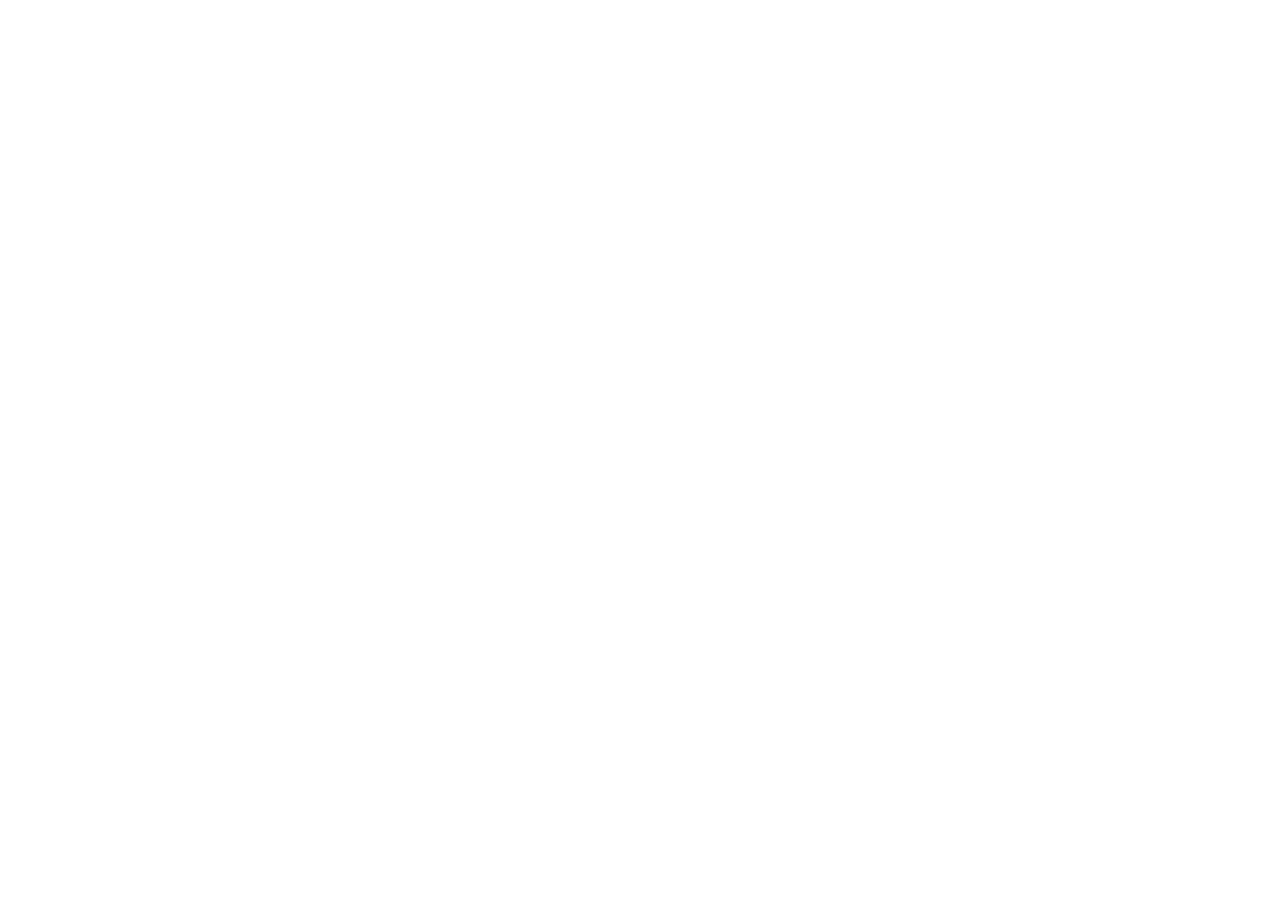
==== currency/index.html @ 40b857e3 "Add currency mobile web app" ====
<!DOCTYPE html>
<html lang="en">
  <head>
    <meta charset="UTF-8" />
    <meta name="apple-mobile-web-app-capable" content="yes">
    <meta name="viewport" content="width=device-width, initial-scale=1.0" />
    <link rel="icon" type="image/svg+xml" href="/vite.svg" />
    <title>Currency</title>
    <script type="module" crossorigin src="/assets/index-7ce52580.js"></script>
    <link rel="stylesheet" href="/assets/index-b6fd2231.css">
  </head>
  <body>
    <div id="root"></div>
    
  </body>
</html>
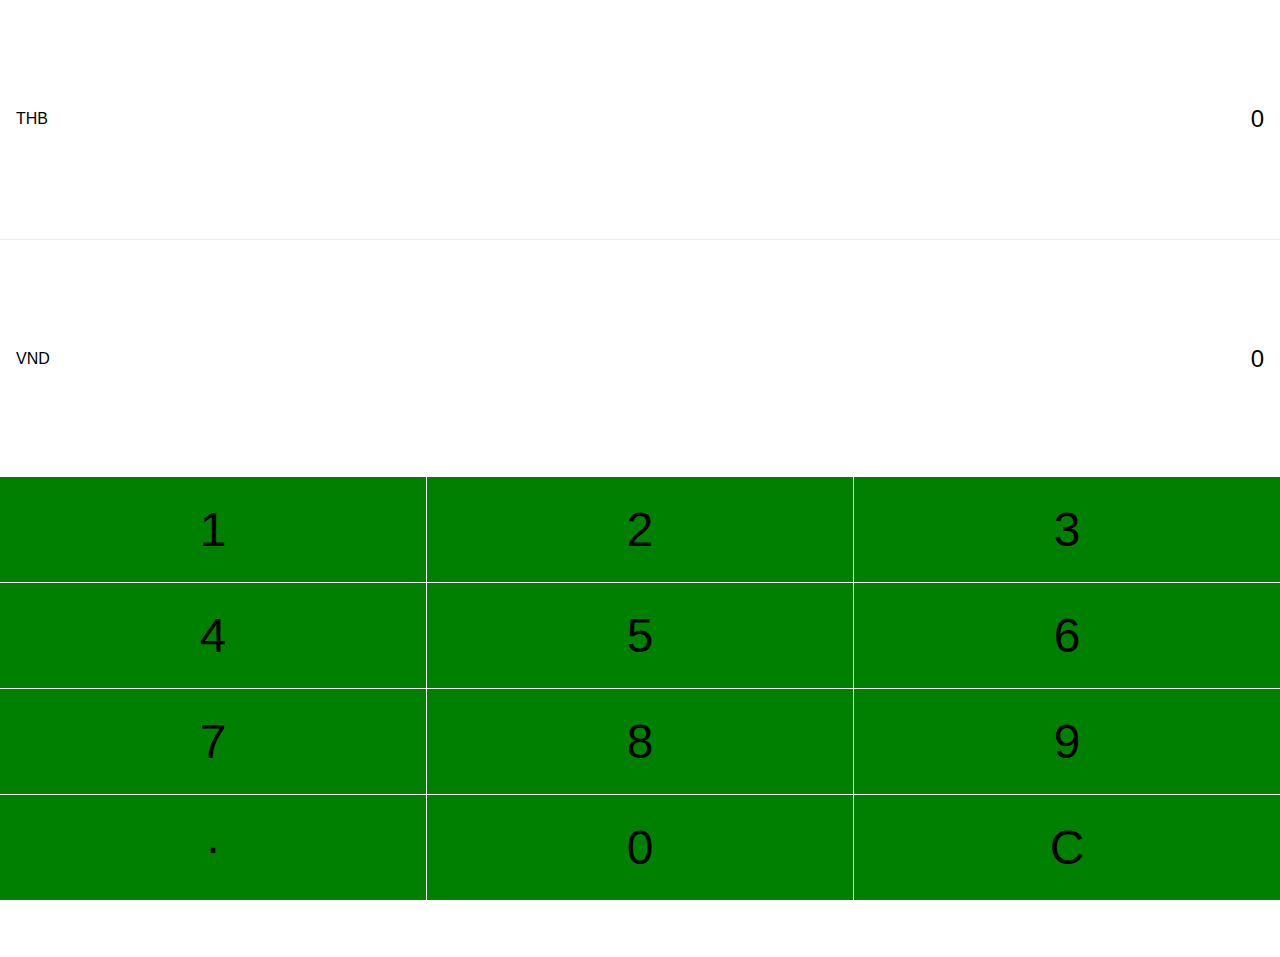
==== commit ad905c71: "Fix asset paths" ====
--- a/currency/index.html
+++ b/currency/index.html
@@ -2,15 +2,14 @@
 <html lang="en">
   <head>
     <meta charset="UTF-8" />
-    <meta name="apple-mobile-web-app-capable" content="yes">
+    <meta name="apple-mobile-web-app-capable" content="yes" />
     <meta name="viewport" content="width=device-width, initial-scale=1.0" />
-    <link rel="icon" type="image/svg+xml" href="/vite.svg" />
+    <link rel="icon" type="image/svg+xml" href="./vite.svg" />
     <title>Currency</title>
-    <script type="module" crossorigin src="/assets/index-7ce52580.js"></script>
-    <link rel="stylesheet" href="/assets/index-b6fd2231.css">
+    <script type="module" crossorigin src="./assets/index-7ce52580.js"></script>
+    <link rel="stylesheet" href="./assets/index-b6fd2231.css" />
   </head>
   <body>
     <div id="root"></div>
-    
   </body>
 </html>
--- a/currency/assets/index-b6fd2231.css
+++ b/currency/assets/index-b6fd2231.css
@@ -0,0 +1 @@
+.Wrapper{position:fixed;bottom:0;width:100%;background-color:green}.Keyboard{gap:1px;background-color:#fff;display:flex;flex-wrap:wrap}.Key{background-color:green;height:105px;flex:1 0 calc(100% / 3 - 10px);display:flex;align-items:center;justify-content:center;font-size:3em;border-width:0}.List{background-color:#eee;width:100%;display:flex;row-gap:1px;flex-flow:wrap}.ListItem{color:#000;background-color:#fff;width:100%;padding:1em;display:flex}.Currency{display:flex;align-items:center}.Input{display:flex;align-items:center;justify-content:end;flex:1;font-size:1.5em}html{box-sizing:border-box}*,*:before,*:after{box-sizing:inherit}:root{font-family:Inter,Avenir,Helvetica,Arial,sans-serif;font-size:16px;line-height:24px;font-weight:400;color-scheme:light dark;color:#ffffffde;background-color:#242424;font-synthesis:none;text-rendering:optimizeLegibility;-webkit-font-smoothing:antialiased;-moz-osx-font-smoothing:grayscale;-webkit-text-size-adjust:100%}a{font-weight:500;color:#646cff;text-decoration:inherit}a:hover{color:#535bf2}body{margin:0;display:flex;min-width:320px;min-height:100vh}h1{font-size:3.2em;line-height:1.1}button{border-radius:8px;border:1px solid transparent;padding:.6em 1.2em;font-size:1em;font-weight:500;font-family:inherit;background-color:#1a1a1a;cursor:pointer;transition:border-color .25s}button:hover{border-color:#646cff}button:focus,button:focus-visible{outline:4px auto -webkit-focus-ring-color}@media (prefers-color-scheme: light){:root{color:#213547;background-color:#fff}a:hover{color:#747bff}button{background-color:#f9f9f9}}#root{width:100%}
